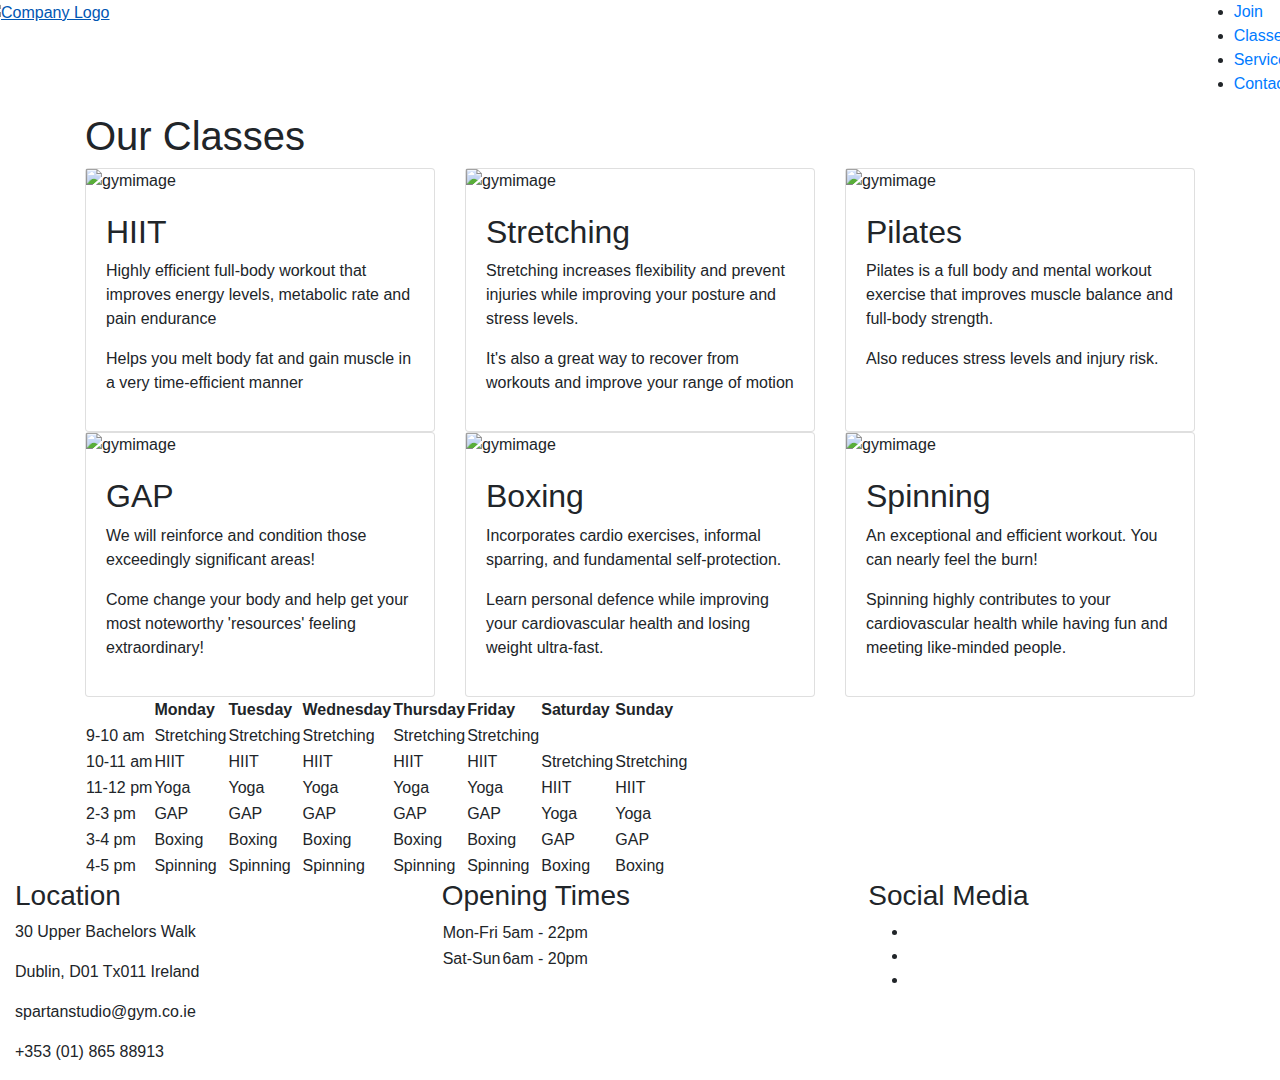
==== classes.html @ e20469b4 "Appearance Improvements Cards, Jumbotron" ====
<!DOCTYPE html>
<html lang="en">

<head>
    <meta charset="UTF-8">
    <meta name="viewport" content="width=device-width, initial-scale=1.0">
    <link rel="stylesheet" href="https://maxcdn.bootstrapcdn.com/bootstrap/4.1.3/css/bootstrap.min.css">
    <link rel="stylesheet" href="https://use.fontawesome.com/releases/v5.6.1/css/all.css" integrity="sha384-gfdkjb5BdAXd+lj+gudLWI+BXq4IuLW5IT+brZEZsLFm++aCMlF1V92rMkPaX4PP" crossorigin="anonymous">
    <link href="https://fonts.googleapis.com/css2?family=Lato:ital,wght@0,100;0,300;0,400;0,700;0,900;1,100;1,300;1,400;1,700;1,900&display=swap" rel="stylesheet">
    <link rel="stylesheet" href="resources/css/style.css" type="text/css">
    <title>TheSpartanFactory</title>
</head>

<body>
    <nav class="stickynav">
        <div class="row ">
            <a href="index.html"><img src="resources/img/logo2.png" alt="Company Logo" class="logo"> </a>
                <ul class="main-nav ml-auto">
                    <li><a href="/Join.html">Join </a></li>
                    <li><a href="/classes.html">Classes </a></li>
                    <li><a href="/services.html">Services </a></li>
                    <li><a href="/contact.html">Contact </a></li>
                </ul>
        </div>
    </nav>

    <section class="container section-content">
        <div class="row">
            <div class="col-sm-4 col-md-12">
                <h1>Our Classes</h1>
            </div>
        </div>
    </section>
    <section class="container section-classes">
        <div class="row classesblock">
            <div class="col-lg-4">
                <div class="card h-100">
                    <img src="resources/img/classHIIT.jpg" alt="gymimage" class="img-fluid">
                    <div class="card-body">
                        <h2>HIIT</h2>
                        <p>Highly efficient full-body workout that improves energy levels, metabolic rate and pain endurance</p>
                        <p>Helps you melt body fat and gain muscle in a very time-efficient manner</p>

                    </div>
                </div>
            </div>
            <div class="col-lg-4">
                <div class="card h-100">
                    <img src="resources/img/classStreching.jpg" alt="gymimage" class="img-fluid">
                    <div class="card-body ">
                        <h2>Stretching</h2>
                        <p>Stretching increases flexibility and prevent injuries while improving your posture and stress levels.</p>
                        <p>It's also a great way to recover from workouts and improve your range of motion</p>
                    </div>
                </div>
            </div>
            <div class="col-lg-4">
                <div class="card h-100">
                    <img src="resources/img/classYoga.jpg" alt="gymimage" class="img-fluid">
                    <div class="card-body ">
                        <h2>Pilates</h2>
                        <p>Pilates is a full body and mental workout exercise that improves muscle balance and full-body strength.</p>
                        <p>Also reduces stress levels and injury risk.</p>
                    </div>
                </div>
            </div>
        </div>
        <div class="row classesblock">
            <div class="col-lg-4">
                <div class="card h-100">
                    <img src="resources/img/classGAP.jpg" alt="gymimage" class="img-fluid">
                    <div class="card-body ">
                        <h2>GAP</h2>
                        <p>We will reinforce and condition those exceedingly significant areas!</p>
                        <p>Come change your body and help get your most noteworthy 'resources' feeling extraordinary!</p>
                    </div>
                </div>
            </div>
            <div class="col-lg-4">
                <div class="card h-100">
                    <img src="resources/img/classBoxing.jpg" alt="gymimage" class="img-fluid">
                    <div class="card-body ">
                        <h2>Boxing</h2>
                        <p>Incorporates cardio exercises, informal sparring, and fundamental self-protection.</p>
                        <p>Learn personal defence while improving your cardiovascular health and losing weight ultra-fast.</p>
                    </div>
                </div>
            </div>
            <div class="col-lg-4">
                <div class="card h-100">
                    <img src="resources/img/classSpinning.jpg" alt="gymimage" class="img-fluid">
                    <div class="card-body ">
                        <h2>Spinning</h2>
                        <p>An exceptional and efficient workout. You can nearly feel the burn! </p>
                        <p>Spinning highly contributes to your cardiovascular health while having fun and meeting like-minded people.</p>
                    </div>
                </div>
            </div>
        </div>

        
    </section>

    <section class="container section-timetables">
        <div class="row ">
            <div class="col-12">
                <table class="center timetables">
                    <tr>
                        <th class="times-col"></th>
                        <th>Monday</th>
                        <th>Tuesday</th>
                        <th>Wednesday</th>
                        <th>Thursday</th>
                        <th>Friday</th>
                        <th>Saturday</th>
                        <th>Sunday</th>
                    </tr>
                    <tr>
                        <td class="times-col">9-10 am</td>
                        <td class="class-col">Stretching</td>
                        <td class="class-col">Stretching</td>
                        <td class="class-col">Stretching</td>
                        <td class="class-col">Stretching</td>
                        <td class="class-col">Stretching</td>
                        <td class="class-col"></td>
                        <td class="class-col"></td>
                    </tr>
                    <tr>
                        <td class="times-col">10-11 am</td>
                        <td class="class-col">HIIT</td>
                        <td class="class-col">HIIT</td>
                        <td class="class-col">HIIT</td>
                        <td class="class-col">HIIT</td>
                        <td class="class-col">HIIT</td>
                        <td class="class-col">Stretching</td>
                        <td class="class-col">Stretching</td>
                    </tr>
                    <tr>
                        <td class="times-col">11-12 pm</td>
                        <td class="class-col">Yoga</td>
                        <td class="class-col">Yoga</td>
                        <td class="class-col">Yoga</td>
                        <td class="class-col">Yoga</td>
                        <td class="class-col">Yoga</td>
                        <td class="class-col">HIIT</td>
                        <td class="class-col">HIIT</td>
                    </tr>
                    <tr>
                        <td class="times-col">2-3 pm</td>
                        <td class="class-col">GAP</td>
                        <td class="class-col">GAP</td>
                        <td class="class-col">GAP</td>
                        <td class="class-col">GAP</td>
                        <td class="class-col">GAP</td>
                        <td class="class-col">Yoga</td>
                        <td class="class-col">Yoga</td>
                    </tr>
                    <tr>
                        <td class="times-col">3-4 pm</td>
                        <td class="class-col">Boxing</td>
                        <td class="class-col">Boxing</td>
                        <td class="class-col">Boxing</td>
                        <td class="class-col">Boxing</td>
                        <td class="class-col">Boxing</td>
                        <td class="class-col">GAP</td>
                        <td class="class-col">GAP</td>
                    </tr>
                    <tr>
                        <td class="times-col">4-5 pm</td>
                        <td class="class-col">Spinning</td>
                        <td class="class-col">Spinning</td>
                        <td class="class-col">Spinning</td>
                        <td class="class-col">Spinning</td>
                        <td class="class-col">Spinning</td>
                        <td class="class-col">Boxing</td>
                        <td class="class-col">Boxing</td>
                    </tr>


                </table>


            </div>
        </div>

    </section>

    <footer>
        <div class="container-fluid">
            <div class="row">
                <div class="col-4 contactinfo ">
                    <h3>Location</h3>
                    <p class>30 Upper Bachelors Walk</p>
                    <p class>Dublin, D01 Tx011 Ireland</p>
                    <p class>spartanstudio@gym.co.ie</p>
                    <p class>+353 (01) 865 88913</p>
                </div>

                <div class="col-4">
                    <h3>Opening Times</h3>
                    <table class="center">
                        <tr>
                            <td>Mon-Fri</td>
                            <td>5am - 22pm</td>
                        </tr>
                        <tr>
                            <td>Sat-Sun</td>
                            <td>6am - 20pm</td>
                        </tr>
                    </table>
                   
                </div>

                <div class="col-4">
                    <h3>Social Media</h3>
                    <ul class="smedia-links">
                        <li><a href="# "><i class="fab fa-facebook "></i></a></li>
                        <li><a href="# "><i class="fab fa-twitter "></i></a></li>
                        <li><a href="# "><i class="fab fa-instagram "></i></a></li>
                    </ul>
                </div>
                
            </div>
        </div>
        
    </footer>


</body>

</html>
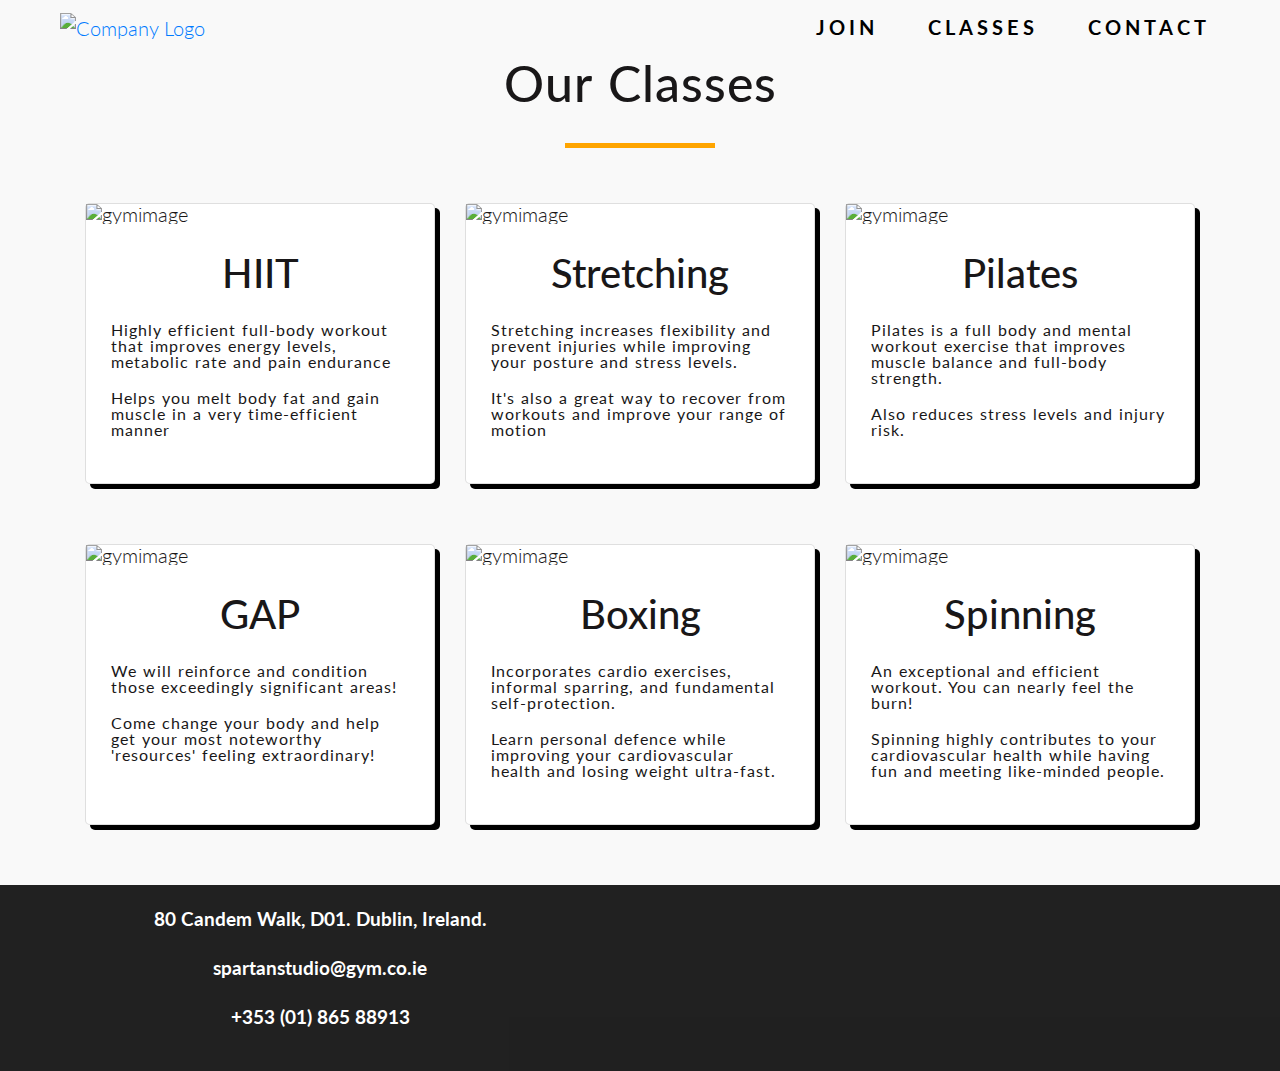
==== commit e819be6f: "almost finished project, previous version" ====
--- a/classes.html
+++ b/classes.html
@@ -8,21 +8,30 @@
     <link rel="stylesheet" href="https://use.fontawesome.com/releases/v5.6.1/css/all.css" integrity="sha384-gfdkjb5BdAXd+lj+gudLWI+BXq4IuLW5IT+brZEZsLFm++aCMlF1V92rMkPaX4PP" crossorigin="anonymous">
     <link href="https://fonts.googleapis.com/css2?family=Lato:ital,wght@0,100;0,300;0,400;0,700;0,900;1,100;1,300;1,400;1,700;1,900&display=swap" rel="stylesheet">
     <link rel="stylesheet" href="resources/css/style.css" type="text/css">
+    <link rel="apple-touch-icon" sizes="180x180" href="/apple-touch-icon.png">
+    <link rel="icon" type="image/png" sizes="32x32" href="/favicon-32x32.png">
+    <link rel="icon" type="image/png" sizes="16x16" href="/favicon-16x16.png">
+    <link rel="manifest" href="/site.webmanifest">
+    <link rel="mask-icon" href="/safari-pinned-tab.svg" color="#5bbad5">
+    <meta name="msapplication-TileColor" content="#da532c">
+    <meta name="theme-color" content="#ffffff">
     <title>TheSpartanFactory</title>
 </head>
 
 <body>
-    <nav class="stickynav">
-        <div class="row ">
+    <header>
+        <nav class="navbar navbar-expand-lg  indexnav">
+
             <a href="index.html"><img src="resources/img/logo2.png" alt="Company Logo" class="logo"> </a>
-                <ul class="main-nav ml-auto">
-                    <li><a href="/Join.html">Join </a></li>
-                    <li><a href="/classes.html">Classes </a></li>
-                    <li><a href="/services.html">Services </a></li>
-                    <li><a href="/contact.html">Contact </a></li>
-                </ul>
-        </div>
-    </nav>
+            <ul class=" navbar-nav ml-auto main-nav navbar-right">
+                <li><a href="/join.html">Join </a></li>
+                <li><a href="/classes.html">Classes </a></li>
+                <li><a href="/contact.html">Contact </a></li>
+            </ul>
+           
+        </nav>
+    </header>
+
 
     <section class="container section-content">
         <div class="row">
@@ -98,125 +107,26 @@
             </div>
         </div>
 
-        
+      
     </section>
 
-    <section class="container section-timetables">
-        <div class="row ">
-            <div class="col-12">
-                <table class="center timetables">
-                    <tr>
-                        <th class="times-col"></th>
-                        <th>Monday</th>
-                        <th>Tuesday</th>
-                        <th>Wednesday</th>
-                        <th>Thursday</th>
-                        <th>Friday</th>
-                        <th>Saturday</th>
-                        <th>Sunday</th>
-                    </tr>
-                    <tr>
-                        <td class="times-col">9-10 am</td>
-                        <td class="class-col">Stretching</td>
-                        <td class="class-col">Stretching</td>
-                        <td class="class-col">Stretching</td>
-                        <td class="class-col">Stretching</td>
-                        <td class="class-col">Stretching</td>
-                        <td class="class-col"></td>
-                        <td class="class-col"></td>
-                    </tr>
-                    <tr>
-                        <td class="times-col">10-11 am</td>
-                        <td class="class-col">HIIT</td>
-                        <td class="class-col">HIIT</td>
-                        <td class="class-col">HIIT</td>
-                        <td class="class-col">HIIT</td>
-                        <td class="class-col">HIIT</td>
-                        <td class="class-col">Stretching</td>
-                        <td class="class-col">Stretching</td>
-                    </tr>
-                    <tr>
-                        <td class="times-col">11-12 pm</td>
-                        <td class="class-col">Yoga</td>
-                        <td class="class-col">Yoga</td>
-                        <td class="class-col">Yoga</td>
-                        <td class="class-col">Yoga</td>
-                        <td class="class-col">Yoga</td>
-                        <td class="class-col">HIIT</td>
-                        <td class="class-col">HIIT</td>
-                    </tr>
-                    <tr>
-                        <td class="times-col">2-3 pm</td>
-                        <td class="class-col">GAP</td>
-                        <td class="class-col">GAP</td>
-                        <td class="class-col">GAP</td>
-                        <td class="class-col">GAP</td>
-                        <td class="class-col">GAP</td>
-                        <td class="class-col">Yoga</td>
-                        <td class="class-col">Yoga</td>
-                    </tr>
-                    <tr>
-                        <td class="times-col">3-4 pm</td>
-                        <td class="class-col">Boxing</td>
-                        <td class="class-col">Boxing</td>
-                        <td class="class-col">Boxing</td>
-                        <td class="class-col">Boxing</td>
-                        <td class="class-col">Boxing</td>
-                        <td class="class-col">GAP</td>
-                        <td class="class-col">GAP</td>
-                    </tr>
-                    <tr>
-                        <td class="times-col">4-5 pm</td>
-                        <td class="class-col">Spinning</td>
-                        <td class="class-col">Spinning</td>
-                        <td class="class-col">Spinning</td>
-                        <td class="class-col">Spinning</td>
-                        <td class="class-col">Spinning</td>
-                        <td class="class-col">Boxing</td>
-                        <td class="class-col">Boxing</td>
-                    </tr>
+
+    <footer>
+        <div class="container-fluid ">
+            <div class="row ">
+                <div class="col-12 col-md-6 contactinfo ">
+                    <p>80 Candem Walk, D01. Dublin, Ireland.</p>
+                    <p>spartanstudio@gym.co.ie</p>
+                    <p>+353 (01) 865 88913</p>
+
+                </div>
 
 
-                </table>
-
-
-            </div>
-        </div>
-
-    </section>
-
-    <footer>
-        <div class="container-fluid">
-            <div class="row">
-                <div class="col-4 contactinfo ">
-                    <h3>Location</h3>
-                    <p class>30 Upper Bachelors Walk</p>
-                    <p class>Dublin, D01 Tx011 Ireland</p>
-                    <p class>spartanstudio@gym.co.ie</p>
-                    <p class>+353 (01) 865 88913</p>
-                </div>
-
-                <div class="col-4">
-                    <h3>Opening Times</h3>
-                    <table class="center">
-                        <tr>
-                            <td>Mon-Fri</td>
-                            <td>5am - 22pm</td>
-                        </tr>
-                        <tr>
-                            <td>Sat-Sun</td>
-                            <td>6am - 20pm</td>
-                        </tr>
-                    </table>
-                   
-                </div>
-
-                <div class="col-4">
-                    <h3>Social Media</h3>
-                    <ul class="smedia-links">
-                        <li><a href="# "><i class="fab fa-facebook "></i></a></li>
-                        <li><a href="# "><i class="fab fa-twitter "></i></a></li>
-                        <li><a href="# "><i class="fab fa-instagram "></i></a></li>
+                <div class="col-12 col-md-6  socialmedia ">
+                    <ul class="smedia-links ">
+                        <li><a href="https://www.facebook.com/" target="_blank"><i class="fab fa-facebook "></i></a></li>
+                        <li><a href="https://twitter.com/" target="_blank"><i class="fab fa-twitter "></i></a></li>
+                        <li><a href="https://www.instagram.com/ " target="_blank"><i class="fab fa-instagram "></i></a></li>
                     </ul>
                 </div>
                 
@@ -224,6 +134,13 @@
         </div>
         
     </footer>
+    <script type="text/javascript" src="https://cdnjs.cloudflare.com/ajax/libs/jquery/3.5.1/jquery.min.js"></script>
+    <!-- Bootstrap tooltips -->
+    <script type="text/javascript" src="https://cdnjs.cloudflare.com/ajax/libs/popper.js/1.14.4/umd/popper.min.js"></script>
+    <!-- Bootstrap core JavaScript -->
+    <script type="text/javascript" src="https://cdnjs.cloudflare.com/ajax/libs/twitter-bootstrap/4.5.0/js/bootstrap.min.js"></script>
+    <!-- MDB core JavaScript -->
+    <script type="text/javascript" src="https://cdnjs.cloudflare.com/ajax/libs/mdbootstrap/4.19.1/js/mdb.min.js"></script>
 
 
 </body>
--- a/resources/css/style.css
+++ b/resources/css/style.css
@@ -0,0 +1,535 @@
+            /*------------------------*/
+            /*BASIC SETUP*/
+            /*------------------------*/
+            
+            * {
+                margin: 0;
+                padding: 0;
+                box-sizing: border-box;
+            }
+            
+            html,
+            body {
+                background-color: rgba(249, 249, 249);
+                color: #191718;
+                font-family: 'Lato', 'Arial', 'sans-serif';
+                font-weight: 300;
+                font-size: 20px;
+                text-rendering: optimizeLegibility;
+            }
+            
+            h1,
+            h2 {
+                margin-bottom: 25px;
+                text-transform: capitalize;
+                text-align: center;
+            }
+            
+            h1 {
+                font-size: 250%;
+                word-spacing: 2px;
+                text-align: center;
+                letter-spacing: 1px;
+            }
+            
+            h1:after {
+                height: 5px;
+                margin: 0 auto;
+                margin-top: 30px;
+                width: 150px;
+                background-color: orange;
+                content: ' ';
+                display: block;
+            }
+            
+            section {
+                margin-bottom: 30px;
+            }
+            
+            .center {
+                margin-left: auto;
+                margin-right: auto;
+            }
+            
+            .centericons {
+                text-align: center;
+                width: 100%;
+            }
+            /*------------------------*/
+            /*NAV MENU*/
+            /*------------------------*/
+            
+            nav {
+                margin-bottom: 0px;
+            }
+            
+            .indexnav {
+                margin-bottom: 0px;
+            }
+            
+            .main-nav {
+                list-style: none;
+                margin-top: 0px;
+                text-align: right;
+                border: 0;
+                letter-spacing: 4px;
+                font-weight: 700;
+            }
+            
+            .main-nav li {
+                display: inline;
+            }
+            
+            .main-nav li a {
+                float: right;
+                margin-right: 50px;
+                text-decoration: none;
+                text-transform: uppercase;
+                color: #000;
+            }
+            
+            .logo {
+                height: 130px;
+                width: 130px;
+                width: auto;
+                margin-top: 0px;
+                margin-left: 40px;
+            }
+            
+            .jumbotron {
+                font-family: 'Montserrat', sans-serif;
+                padding: 40px 0;
+                background: url(/resources/img/gym5.jpg) center center;
+                background-size: cover;
+                text-align: center;
+                color: #fff;
+                font-weight: 900;
+                position: relative;
+            }
+            /*----HOME PAGE QUOTE----*/
+            
+            .blockquote-jumbotron {
+                font-weight: 700;
+                font-size: 150%;
+                margin-top: 60px;
+            }
+            
+            .quotes {
+                font-size: 400%;
+                font-weight: 700;
+            }
+            /*----BUTTON----*/
+            
+            .ctabutton,
+            .signupbtn {
+                font-size: 100%;
+                padding: 20px;
+                background-color: #e67e22;
+                color: #fff;
+                font-weight: 700;
+                padding: 30px;
+            }
+            
+            .signupbtn {
+                padding: 15px;
+            }
+            /*------------------------*/
+            /*CAROUSEL*/
+            /*------------------------*/
+            
+            #client-testimonial-carousel {
+                min-height: 400px;
+            }
+            
+            .section-testimonials {
+                margin-bottom: 50px;
+            }
+            
+            .section-testimonials p,
+            .section-testimonials h1 {
+                font-weight: 500;
+                color: #000;
+            }
+            
+            .section-testimonials h2 {
+                margin-bottom: 40px;
+            }
+            
+            .carousel-inner {
+                height: 600px;
+                padding: 0px;
+            }
+            
+            .carousel img {
+                width: 150px;
+                height: 200px;
+                margin-bottom: 20px;
+                border-radius: 50%;
+            }
+            
+            .blockquote {
+                margin-top: 0px;
+                color: #000;
+            }
+            
+            .clientname {
+                color: #000;
+                margin: 0px;
+                font-weight: 400;
+            }
+            
+            .client-review-stars {
+                background-color: #000;
+                color: #fff;
+            }
+            
+            .client-review-stars i {
+                color: #fff;
+            }
+            /*------------------------*/
+            /*GENERAL INFO*/
+            /*------------------------*/
+            
+            .section-generalinfo {
+                margin-bottom: 50px;
+            }
+            
+            .section-generalinfo img {
+                margin-bottom: 0px;
+                height: 75%;
+                width: 90%;
+            }
+            
+            .section-generalinfo p {
+                font-size: 1rem;
+                font-weight: 500;
+                line-height: 1.8;
+                text-align: left;
+                max-width: 50ch;
+            }
+            
+            .section-generalinfo .row {
+                margin-bottom: -60px;
+            }
+            
+            .textblock1 {
+                margin-top: 70px;
+            }
+            
+            .textblock2 {
+                margin-top: 20px;
+            }
+            /*------------------------*/
+            /*JOIN PAGE*/
+            /*------------------------*/
+            
+            .section-memberships {
+                max-width: 1300px;
+            }
+            
+            .membership-fees {
+                height: 320px;
+            }
+            
+            .membership-box {
+                padding-top: 20px;
+                margin: 20px 0;
+                color: #fff;
+                background: #101110e5;
+                border-radius: 20px;
+                box-shadow: 0 2px 2px #efefef;
+                -webkit-border-radius: 20px;
+                -moz-border-radius: 20px;
+                -ms-border-radius: 20px;
+                -o-border-radius: 20px;
+            }
+            
+            .membership-box div {
+                padding: 15px;
+                border-bottom: 5px solid #e8e8e8;
+            }
+            
+            .membership-box div:fist-child {
+                background-color: #fff;
+            }
+            
+            .membership-price {
+                font-size: 150%;
+                margin-bottom: 10px;
+                font-weight: 700;
+                color: #e67e22;
+            }
+            
+            .membership-price span,
+            .membership-fee {
+                font-size: 80%;
+                font-weight: 300;
+            }
+            
+            .section-memberships i {
+                font-size: 150%;
+                color: #e67e22;
+            }
+            
+            .membership-description {
+                font-weight: 900;
+            }
+            
+            .faqsbox {
+                border-radius: 7px;
+                width: 600px;
+                margin: 0 auto;
+                background: #fff;
+                text-align: center;
+                margin-bottom: 20px;
+                padding-bottom: 30px;
+            }
+            
+            .faqsbox .headingfaqs {
+                border-radius: 7px 7px 0px 0px;
+                background: #e67e22;
+                padding: 10px;
+                color: #fff;
+                text-align: center;
+                font-family: "Rubik";
+                -webkit-border-radius: 7px 7px 0px 0px;
+                -moz-border-radius: 7px 7px 0px 0px;
+                -ms-border-radius: 7px 7px 0px 0px;
+                -o-border-radius: 7px 7px 0px 0px;
+            }
+            
+            summary {
+                font-weight: 700;
+            }
+            
+            .faqsanswer {
+                word-spacing: 5px;
+                margin-top: 35px;
+                letter-spacing: 2px;
+                margin-bottom: 10px;
+                font-weight: 400;
+            }
+            
+            .faqsanswer p {
+                font-size: 75%;
+                text-align: left;
+                line-height: 2;
+                font-weight: 500;
+            }
+            
+            details {
+                background: #f1efef;
+                padding: 10px 20px;
+                border-radius: 7px;
+                margin: 20px;
+            }
+            /*------------------------*/
+            /*CLASSES  PAGE*/
+            /*------------------------*/
+            
+            .section-classes {
+                line-height: 1;
+            }
+            
+            .classesblock {
+                margin-bottom: 60px;
+            }
+            
+            .card {
+                box-shadow: 5px 5px black;
+            }
+            
+            .card:hover {
+                opacity: 0.8;
+                transform: scale(1.05);
+                -webkit-transform: scale(1.05);
+                -moz-transform: scale(1.05);
+                -ms-transform: scale(1.05);
+                -o-transform: scale(1.05);
+            }
+            
+            .section-classes p {
+                font-size: 80%;
+                font-weight: 400;
+                text-align: left;
+                letter-spacing: 1px;
+                word-spacing: 1px;
+            }
+            
+            .section-services h2 {
+                text-transform: capitalize;
+            }
+            
+            .section-services img {
+                max-height: 400px;
+                margin-bottom: 30px;
+            }
+            
+            .section-services ul {
+                display: inline-block;
+                text-align: left;
+            }
+            
+            .section-services p,
+            .section-services li {
+                font-size: 80%;
+                font-weight: 400;
+                line-height: 1;
+                text-align: left;
+                letter-spacing: 2px;
+                word-spacing: 5px;
+                margin: 10px 0px 10px 30px;
+            }
+            
+            .services {
+                text-align: center;
+            }
+            /*------------------------*/
+            /*CONTACT PAGE*/
+            /*------------------------*/
+            
+            .section-faqs,
+            .section-contactinfo {
+                margin-bottom: 80px;
+            }
+            
+            .fieldtype {
+                margin-top: 0px;
+            }
+            
+            .contactbackground {
+                background-image: url('/resources/img/formphoto.jpg');
+                background-image: center;
+                background-size: 800px;
+                background-repeat: no-repeat;
+            }
+            
+            .contactblock {
+                margin-top: 150px;
+            }
+            
+            .contactblock p {
+                margin: 60px;
+                color: #fff;
+                font-weight: 900;
+            }
+            /*------------------------*/
+            /*FORMS*/
+            /*------------------------*/
+            
+            .contact-form {
+                width: 200%;
+            }
+            
+            .contact-form input {
+                margin-bottom: 20px;
+            }
+            
+            textarea {
+                height: 120px;
+            }
+            
+            .contact-form textarea {
+                margin-bottom: -20px;
+            }
+            
+            .contactinfo i {
+                color: #fff;
+                font-size: 150%;
+            }
+            
+            .fieldtype {
+                margin-bottom: 0px;
+                font-weight: 500;
+            }
+            
+            input[type=text],
+            input[type=email],
+            input[type=tel],
+            textarea {
+                width: 50%;
+                padding: 7px;
+                border-radius: 3px;
+                border: 1px solid #ccc;
+            }
+            
+            input[type=submit] {
+                display: inline-block;
+                padding: 15px 30px;
+                font-weight: 400;
+                text-decoration: none;
+                border-radius: 140px;
+                -webkit-border-radius: 140px;
+                -moz-border-radius: 140px;
+                -ms-border-radius: 140px;
+                -o-border-radius: 140px;
+                background-color: #e67e22;
+                border: 1px solid #e67e22;
+                color: #fff;
+            }
+            
+            .joinform ::placeholder {
+                width: 100%;
+                color: #000;
+            }
+            
+            .joinform placeholder {
+                font-weight: 800;
+            }
+            
+            .joinform textarea {
+                height: 150px;
+            }
+            
+            .modal h2 {
+                color: #fff;
+                font-weight: 900;
+            }
+            
+            .modal-content {
+                background: url(/resources/img/weightlifting3.jpg) center center;
+                background-size: cover;
+            }
+            
+            .modal-content input,
+            .membership-select select {
+                margin: 0 auto;
+                width: 90%;
+            }
+            
+            .membership-select select {
+                padding: 20px;
+                margin-bottom: 40px;
+            }
+            /*------------------------*/
+            /*FOOTER*/
+            /*------------------------*/
+            
+            footer {
+                background-color: rgba(0, 0, 0, 0.87);
+                padding: 20px 0px 20px 0px;
+                font-size: 80%;
+                color: #fff;
+                text-align: center;
+            }
+            
+            .footer-nav {
+                list-style: none;
+            }
+            
+            .footer-nav li,
+            .smedia-links li {
+                list-style: none;
+                display: inline-block;
+                font-size: 200%;
+                margin: 10px;
+            }
+            
+            footer p {
+                font-weight: 700;
+                font-size: 120%;
+            }
+            
+            .smedia-links li i {
+                color: #fff;
+            }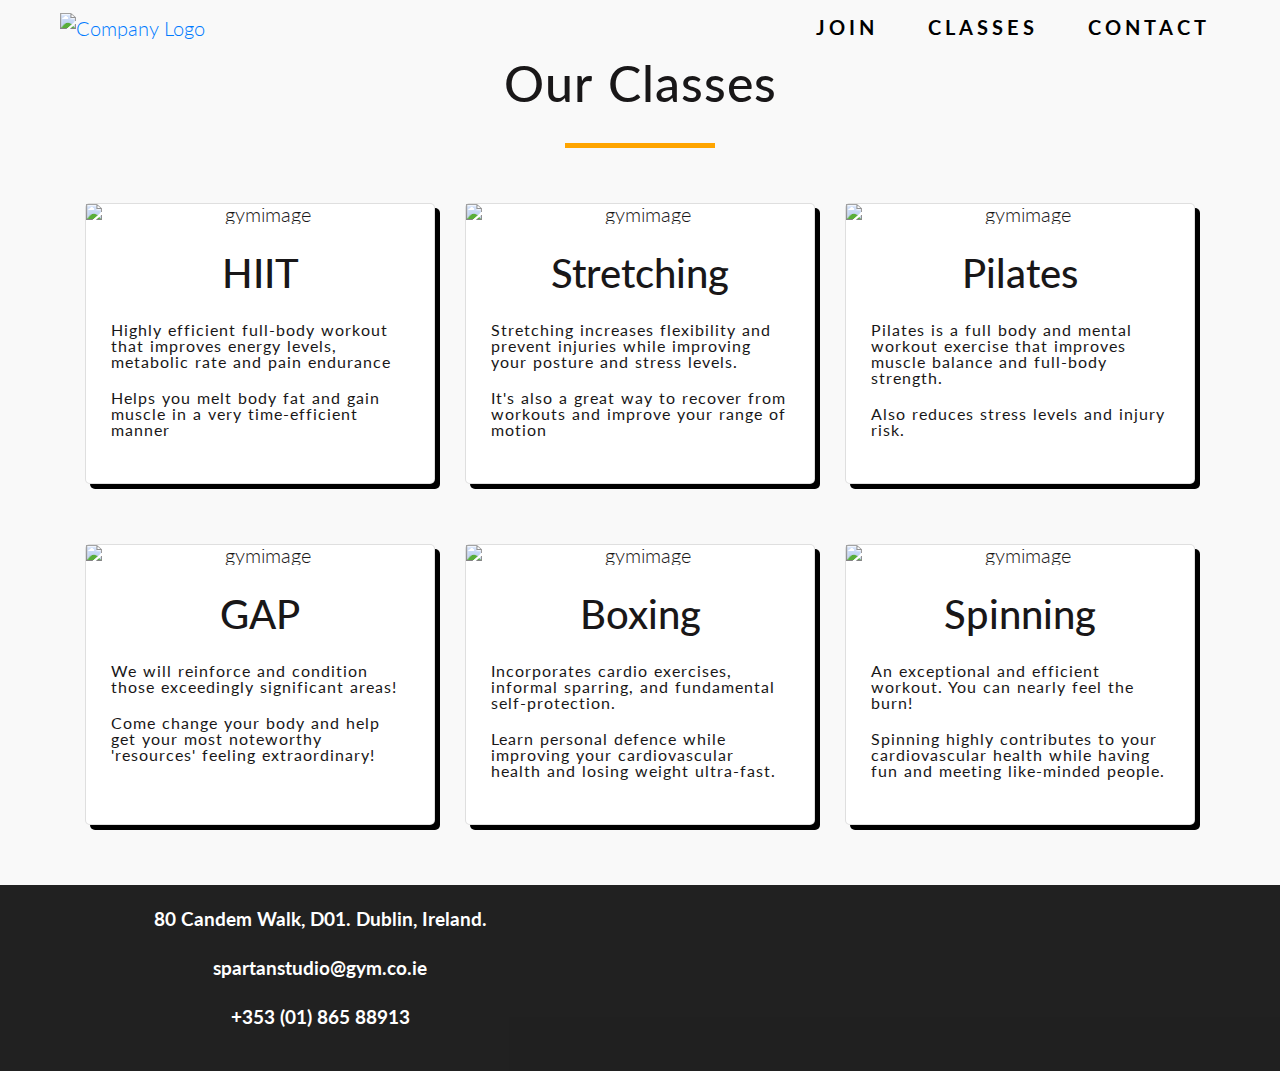
==== commit 95157ec4: "Fixed error, mispelled join.html" ====
--- a/classes.html
+++ b/classes.html
@@ -20,15 +20,19 @@
 
 <body>
     <header>
-        <nav class="navbar navbar-expand-lg  indexnav">
-
+        <!-- Done using Bootstrap Navbars Documentation-->
+        <nav class="navbar navbar-light navbar-expand-md   indexnav">
             <a href="index.html"><img src="resources/img/logo2.png" alt="Company Logo" class="logo"> </a>
-            <ul class=" navbar-nav ml-auto main-nav navbar-right">
-                <li><a href="/join.html">Join </a></li>
-                <li><a href="/classes.html">Classes </a></li>
-                <li><a href="/contact.html">Contact </a></li>
-            </ul>
-           
+            <button class="navbar-toggler" type="button" data-toggle="collapse" data-target="#trasnformableNavbar">
+                <span class="navbar-toggler-icon"></span>
+            </button>
+            <div id="trasnformableNavbar" class="collapse navbar-collapse">
+                <ul class="navbar-nav ml-auto main-nav navbar-right">
+                    <li class="nav-item"><a href="join.html">Join </a></li>
+                    <li class="nav-item"><a href="classes.html">Classes </a></li>
+                    <li class="nav-item"><a href="contact.html">Contact </a></li>
+                </ul>
+            </div>
         </nav>
     </header>
 
@@ -41,8 +45,8 @@
         </div>
     </section>
     <section class="container section-classes">
-        <div class="row classesblock">
-            <div class="col-lg-4">
+        <div class="row classesblock justify-content-center text-center">
+            <div class="col-12 col-md-6 col-lg-4 cardblock">
                 <div class="card h-100">
                     <img src="resources/img/classHIIT.jpg" alt="gymimage" class="img-fluid">
                     <div class="card-body">
@@ -53,7 +57,7 @@
                     </div>
                 </div>
             </div>
-            <div class="col-lg-4">
+            <div class="col-12 col-md-6 col-lg-4 cardblock">
                 <div class="card h-100">
                     <img src="resources/img/classStreching.jpg" alt="gymimage" class="img-fluid">
                     <div class="card-body ">
@@ -63,7 +67,7 @@
                     </div>
                 </div>
             </div>
-            <div class="col-lg-4">
+            <div class="col-12 col-md-6 col-lg-4 cardblock">
                 <div class="card h-100">
                     <img src="resources/img/classYoga.jpg" alt="gymimage" class="img-fluid">
                     <div class="card-body ">
@@ -74,8 +78,8 @@
                 </div>
             </div>
         </div>
-        <div class="row classesblock">
-            <div class="col-lg-4">
+        <div class="row classesblock justify-content-center text-center">
+            <div class="col-12 col-md-6 col-lg-4 cardblock">
                 <div class="card h-100">
                     <img src="resources/img/classGAP.jpg" alt="gymimage" class="img-fluid">
                     <div class="card-body ">
@@ -85,7 +89,7 @@
                     </div>
                 </div>
             </div>
-            <div class="col-lg-4">
+            <div class="col-12 col-md-6 col-lg-4 cardblock">
                 <div class="card h-100">
                     <img src="resources/img/classBoxing.jpg" alt="gymimage" class="img-fluid">
                     <div class="card-body ">
@@ -95,7 +99,7 @@
                     </div>
                 </div>
             </div>
-            <div class="col-lg-4">
+            <div class="col-12 col-md-6 col-lg-4 cardblock">
                 <div class="card h-100">
                     <img src="resources/img/classSpinning.jpg" alt="gymimage" class="img-fluid">
                     <div class="card-body ">
@@ -107,7 +111,7 @@
             </div>
         </div>
 
-      
+
     </section>
 
 
@@ -129,10 +133,10 @@
                         <li><a href="https://www.instagram.com/ " target="_blank"><i class="fab fa-instagram "></i></a></li>
                     </ul>
                 </div>
-                
+
             </div>
         </div>
-        
+
     </footer>
     <script type="text/javascript" src="https://cdnjs.cloudflare.com/ajax/libs/jquery/3.5.1/jquery.min.js"></script>
     <!-- Bootstrap tooltips -->
--- a/resources/css/style.css
+++ b/resources/css/style.css
@@ -99,7 +99,7 @@
             .jumbotron {
                 font-family: 'Montserrat', sans-serif;
                 padding: 40px 0;
-                background: url(/resources/img/gym5.jpg) center center;
+                background: url("../img/gym5.jpg") center center;
                 background-size: cover;
                 text-align: center;
                 color: #fff;
@@ -398,7 +398,7 @@
             }
             
             .contactbackground {
-                background-image: url('/resources/img/formphoto.jpg');
+                background-image: url("../img/formphoto.jpg");
                 background-image: center;
                 background-size: 800px;
                 background-repeat: no-repeat;
@@ -487,7 +487,7 @@
             }
             
             .modal-content {
-                background: url(/resources/img/weightlifting3.jpg) center center;
+                background: url("../img/weightlifting3.jpg") center center;
                 background-size: cover;
             }
             
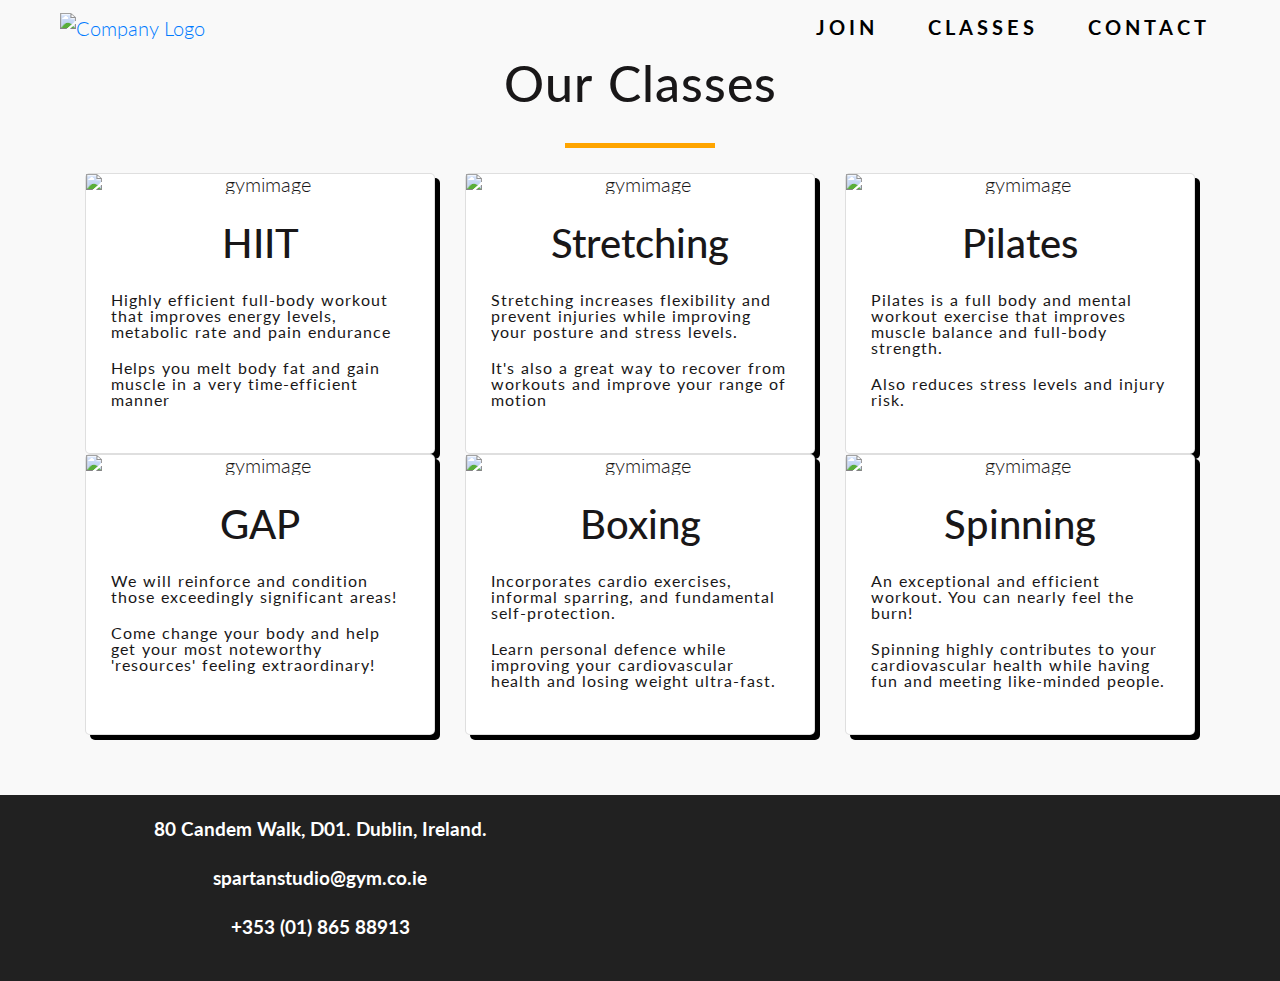
==== commit 24472eb1: "modified layout and improved mobile/tablet responsiveness" ====
--- a/classes.html
+++ b/classes.html
@@ -36,15 +36,12 @@
         </nav>
     </header>
 
-
-    <section class="container section-content">
+    <section class="container section-classes">
         <div class="row">
-            <div class="col-sm-4 col-md-12">
+            <div class="col-12">
                 <h1>Our Classes</h1>
             </div>
         </div>
-    </section>
-    <section class="container section-classes">
         <div class="row classesblock justify-content-center text-center">
             <div class="col-12 col-md-6 col-lg-4 cardblock">
                 <div class="card h-100">
@@ -53,7 +50,6 @@
                         <h2>HIIT</h2>
                         <p>Highly efficient full-body workout that improves energy levels, metabolic rate and pain endurance</p>
                         <p>Helps you melt body fat and gain muscle in a very time-efficient manner</p>
-
                     </div>
                 </div>
             </div>
@@ -77,8 +73,6 @@
                     </div>
                 </div>
             </div>
-        </div>
-        <div class="row classesblock justify-content-center text-center">
             <div class="col-12 col-md-6 col-lg-4 cardblock">
                 <div class="card h-100">
                     <img src="resources/img/classGAP.jpg" alt="gymimage" class="img-fluid">
@@ -110,22 +104,16 @@
                 </div>
             </div>
         </div>
-
-
     </section>
-
 
     <footer>
         <div class="container-fluid ">
-            <div class="row ">
+            <div class="row justify-content-center text-center">
                 <div class="col-12 col-md-6 contactinfo ">
                     <p>80 Candem Walk, D01. Dublin, Ireland.</p>
                     <p>spartanstudio@gym.co.ie</p>
                     <p>+353 (01) 865 88913</p>
-
                 </div>
-
-
                 <div class="col-12 col-md-6  socialmedia ">
                     <ul class="smedia-links ">
                         <li><a href="https://www.facebook.com/" target="_blank"><i class="fab fa-facebook "></i></a></li>
@@ -133,11 +121,10 @@
                         <li><a href="https://www.instagram.com/ " target="_blank"><i class="fab fa-instagram "></i></a></li>
                     </ul>
                 </div>
-
             </div>
         </div>
+    </footer>
 
-    </footer>
     <script type="text/javascript" src="https://cdnjs.cloudflare.com/ajax/libs/jquery/3.5.1/jquery.min.js"></script>
     <!-- Bootstrap tooltips -->
     <script type="text/javascript" src="https://cdnjs.cloudflare.com/ajax/libs/popper.js/1.14.4/umd/popper.min.js"></script>
@@ -146,7 +133,6 @@
     <!-- MDB core JavaScript -->
     <script type="text/javascript" src="https://cdnjs.cloudflare.com/ajax/libs/mdbootstrap/4.19.1/js/mdb.min.js"></script>
 
-
 </body>
 
 </html>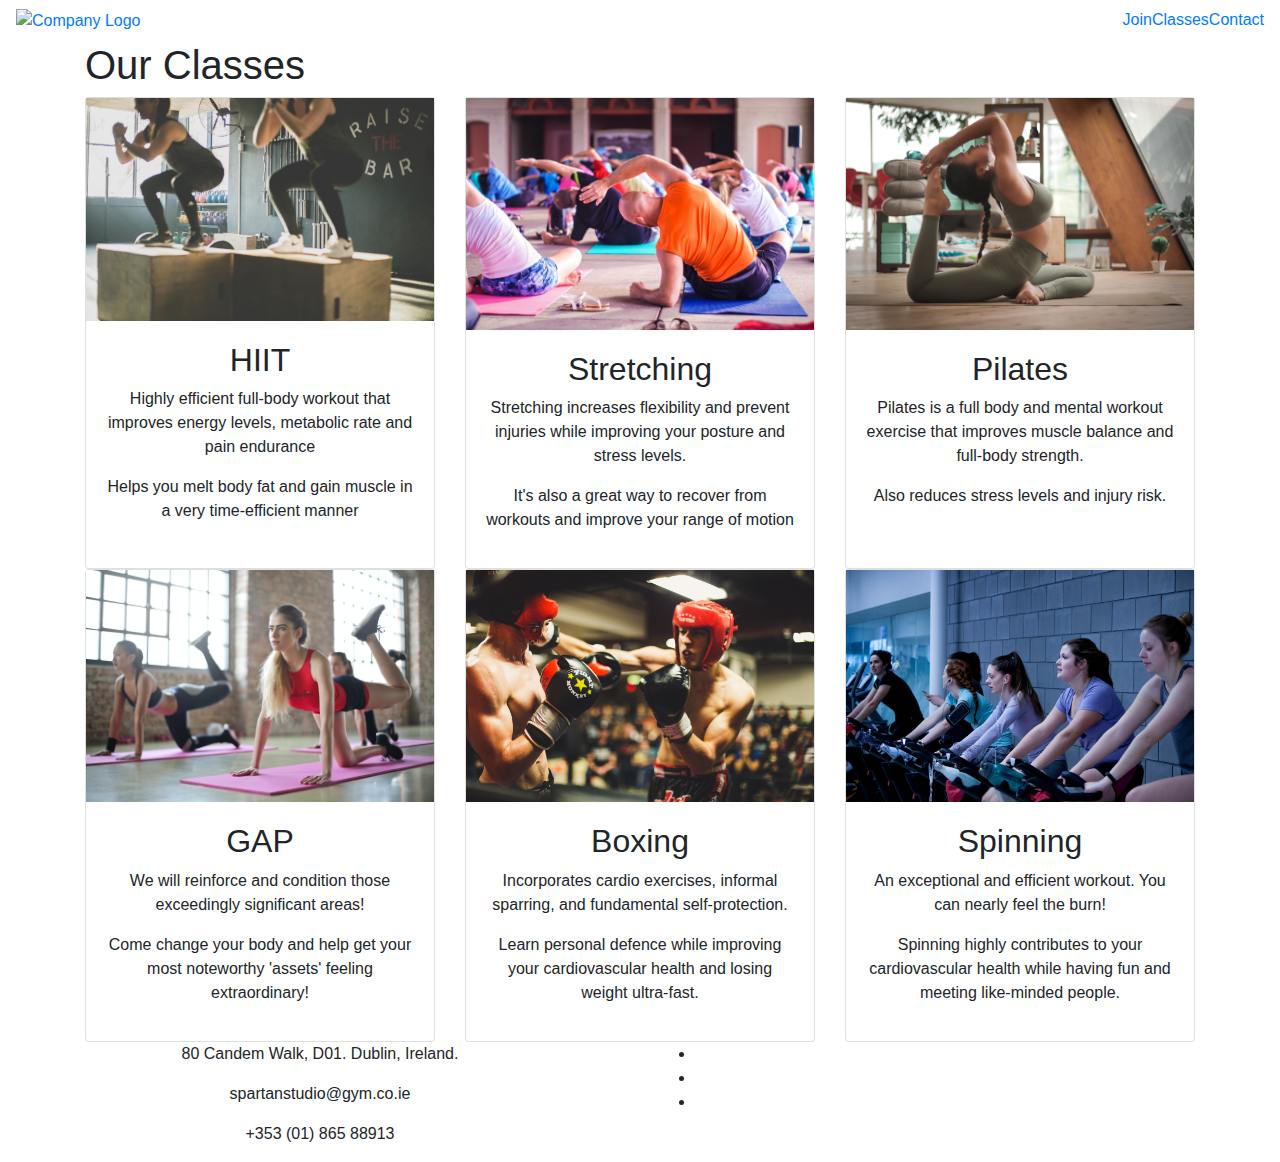
==== commit 8e890c39: "added favicon" ====
--- a/classes.html
+++ b/classes.html
@@ -7,14 +7,25 @@
     <link rel="stylesheet" href="https://maxcdn.bootstrapcdn.com/bootstrap/4.1.3/css/bootstrap.min.css">
     <link rel="stylesheet" href="https://use.fontawesome.com/releases/v5.6.1/css/all.css" integrity="sha384-gfdkjb5BdAXd+lj+gudLWI+BXq4IuLW5IT+brZEZsLFm++aCMlF1V92rMkPaX4PP" crossorigin="anonymous">
     <link href="https://fonts.googleapis.com/css2?family=Lato:ital,wght@0,100;0,300;0,400;0,700;0,900;1,100;1,300;1,400;1,700;1,900&display=swap" rel="stylesheet">
-    <link rel="stylesheet" href="resources/css/style.css" type="text/css">
-    <link rel="apple-touch-icon" sizes="180x180" href="/apple-touch-icon.png">
-    <link rel="icon" type="image/png" sizes="32x32" href="/favicon-32x32.png">
-    <link rel="icon" type="image/png" sizes="16x16" href="/favicon-16x16.png">
-    <link rel="manifest" href="/site.webmanifest">
-    <link rel="mask-icon" href="/safari-pinned-tab.svg" color="#5bbad5">
-    <meta name="msapplication-TileColor" content="#da532c">
-    <meta name="theme-color" content="#ffffff">
+    <link rel="stylesheet" href="assets/css/style.css" type="text/css">
+    <link rel="apple-touch-icon" sizes="180x180" href="/assets/images/favicon/apple-touch-icon.png">
+    <link rel="apple-touch-icon" sizes="57x57" href="/assets/images/favicon/apple-icon-57x57.png">
+    <link rel="apple-touch-icon" sizes="60x60" href="/assets/images/favicon/apple-icon-60x60.png">
+    <link rel="apple-touch-icon" sizes="72x72" href="/assets/images/favicon/apple-icon-72x72.png">
+    <link rel="apple-touch-icon" sizes="76x76" href="/assets/images/favicon/apple-icon-76x76.png">
+    <link rel="apple-touch-icon" sizes="114x114" href="/assets/images/favicon/apple-icon-114x114.png">
+    <link rel="apple-touch-icon" sizes="120x120" href="/assets/images/favicon/apple-icon-120x120.png">
+    <link rel="apple-touch-icon" sizes="144x144" href="/assets/images/favicon/apple-icon-144x144.png">
+    <link rel="apple-touch-icon" sizes="152x152" href="/assets/images/favicon/apple-icon-152x152.png">
+    <link rel="apple-touch-icon" sizes="180x180" href="/assets/images/favicon/apple-icon-180x180.png">
+    <link rel="icon" type="image/png" sizes="192x192" href="/assets/images/favicon/android-icon-192x192.png">
+    <link rel="icon" type="image/png" sizes="32x32" href="/assets/images/favicon/favicon-32x32.png">
+    <link rel="icon" type="image/png" sizes="96x96" href="/assets/images/favicon/favicon-96x96.png">
+    <link rel="icon" type="image/png" sizes="16x16" href="/assets/images/favicon/favicon-16x16.png">
+    <link rel="manifest" href="/manifest.json ">
+    <meta name="msapplication-TileColor" content="#ffffff">
+    <meta name="msapplication-TileImage" content="/ms-icon-144x144.png">
+    <meta name="theme-color " content="#ffffff ">
     <title>TheSpartanFactory</title>
 </head>
 
@@ -22,7 +33,9 @@
     <header>
         <!-- Done using Bootstrap Navbars Documentation-->
         <nav class="navbar navbar-light navbar-expand-md   indexnav">
-            <a href="index.html"><img src="resources/img/logo2.png" alt="Company Logo" class="logo"> </a>
+            <a href="index.html">
+                <img src="assets/images/logo2.png" alt="Company Logo" class="logo">
+            </a>
             <button class="navbar-toggler" type="button" data-toggle="collapse" data-target="#trasnformableNavbar">
                 <span class="navbar-toggler-icon"></span>
             </button>
@@ -45,7 +58,7 @@
         <div class="row classesblock justify-content-center text-center">
             <div class="col-12 col-md-6 col-lg-4 cardblock">
                 <div class="card h-100">
-                    <img src="resources/img/classHIIT.jpg" alt="gymimage" class="img-fluid">
+                    <img src="assets/images/classhiit.jpg" alt="HIIT Class" class="images-fluid">
                     <div class="card-body">
                         <h2>HIIT</h2>
                         <p>Highly efficient full-body workout that improves energy levels, metabolic rate and pain endurance</p>
@@ -55,7 +68,7 @@
             </div>
             <div class="col-12 col-md-6 col-lg-4 cardblock">
                 <div class="card h-100">
-                    <img src="resources/img/classStreching.jpg" alt="gymimage" class="img-fluid">
+                    <img src="assets/images/classstreching.jpg" alt="Streching Class" class="images-fluid">
                     <div class="card-body ">
                         <h2>Stretching</h2>
                         <p>Stretching increases flexibility and prevent injuries while improving your posture and stress levels.</p>
@@ -65,7 +78,7 @@
             </div>
             <div class="col-12 col-md-6 col-lg-4 cardblock">
                 <div class="card h-100">
-                    <img src="resources/img/classYoga.jpg" alt="gymimage" class="img-fluid">
+                    <img src="assets/images/classyoga.jpg" alt="Yoga Class" class="images-fluid">
                     <div class="card-body ">
                         <h2>Pilates</h2>
                         <p>Pilates is a full body and mental workout exercise that improves muscle balance and full-body strength.</p>
@@ -75,17 +88,17 @@
             </div>
             <div class="col-12 col-md-6 col-lg-4 cardblock">
                 <div class="card h-100">
-                    <img src="resources/img/classGAP.jpg" alt="gymimage" class="img-fluid">
+                    <img src="assets/images/classgap.jpg" alt="GAP Class" class="images-fluid">
                     <div class="card-body ">
                         <h2>GAP</h2>
                         <p>We will reinforce and condition those exceedingly significant areas!</p>
-                        <p>Come change your body and help get your most noteworthy 'resources' feeling extraordinary!</p>
+                        <p>Come change your body and help get your most noteworthy 'assets' feeling extraordinary!</p>
                     </div>
                 </div>
             </div>
             <div class="col-12 col-md-6 col-lg-4 cardblock">
                 <div class="card h-100">
-                    <img src="resources/img/classBoxing.jpg" alt="gymimage" class="img-fluid">
+                    <img src="assets/images/classboxing.jpg" alt="Boxing Class" class="images-fluid">
                     <div class="card-body ">
                         <h2>Boxing</h2>
                         <p>Incorporates cardio exercises, informal sparring, and fundamental self-protection.</p>
@@ -95,7 +108,7 @@
             </div>
             <div class="col-12 col-md-6 col-lg-4 cardblock">
                 <div class="card h-100">
-                    <img src="resources/img/classSpinning.jpg" alt="gymimage" class="img-fluid">
+                    <img src="assets/images/classspinning.jpg" alt="Spinning Class" class="images-fluid">
                     <div class="card-body ">
                         <h2>Spinning</h2>
                         <p>An exceptional and efficient workout. You can nearly feel the burn! </p>
